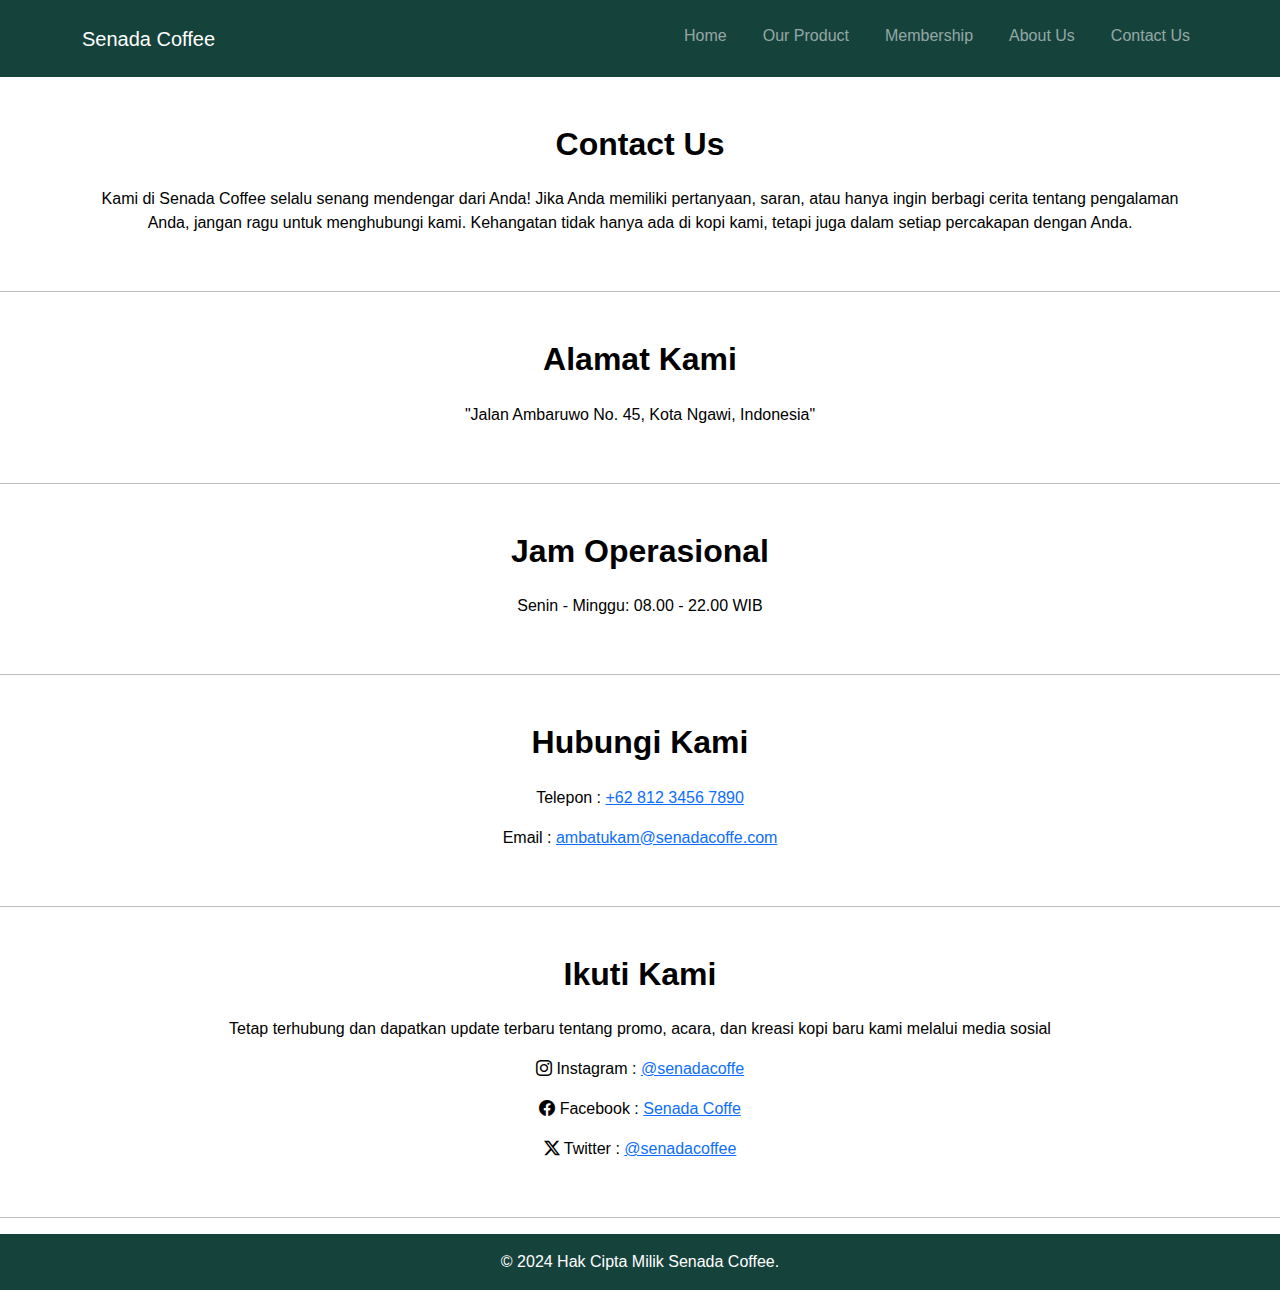
==== contactus.html @ 4b557865 "Add files via upload" ====
<!DOCTYPE html>
<html lang="en">
<head>
    <meta charset="UTF-8">
    <meta name="viewport" content="width=device-width, initial-scale=1.0">
    <title>Senada - Contact Us</title>
    <link href="https://cdn.jsdelivr.net/npm/bootstrap@5.3.3/dist/css/bootstrap.min.css" rel="stylesheet" integrity="sha384-QWTKZyjpPEjISv5WaRU9OFeRpok6YctnYmDr5pNlyT2bRjXh0JMhjY6hW+ALEwIH" crossorigin="anonymous">
    <link rel="stylesheet" href="style.css">
    <link href="https://cdn.jsdelivr.net/npm/bootstrap-icons/font/bootstrap-icons.css" rel="stylesheet">

</head>
<body>
    <nav class="navbar navbar-dark navbar-expand-lg">
        <div class="container">
            <a class="navbar-brand" href="index.html">Senada Coffee</a>
            <button class="navbar-toggler" type="button" id="toggleButton" aria-controls="navbarNav" aria-expanded="false" aria-label="Toggle navigation">
                <div class="line"></div>
                <div class="line"></div>
                <div class="line"></div>
            </button>
            <div class="collapse navbar-collapse" id="navbarNav">
                <ul class="navbar navbar-dark navbar-nav ms-auto">
                    <li class="nav-item">
                        <a class="nav-link" href="index.html">Home</a>
                    </li>
                    <li class="nav-item">
                        <a class="nav-link" href="menu.html">Our Product</a>
                    </li>
                    <li class="nav-item">
                        <a class="nav-link" href="membership.html">Membership</a>
                    </li>
                    <li class="nav-item">
                        <a class="nav-link" href="aboutus.html">About Us</a>
                    </li>
                    <li class="nav-item">
                        <a class="nav-link" href="contactus.html">Contact Us</a>
                    </li>

                </ul>                    
            </div>
            
            <br>
            <br>

        </div>
    </nav>


        <h2 class="text-center fw-bold mt-5 mb-1">Contact Us</h1>    
    <div class="container text-center w-40 mt-4 mb-3">
        <p>Kami di Senada Coffee selalu senang mendengar dari Anda! Jika Anda memiliki pertanyaan, saran, atau hanya ingin berbagi cerita tentang pengalaman Anda, jangan ragu untuk menghubungi kami. Kehangatan tidak hanya ada di kopi kami, tetapi juga dalam setiap percakapan dengan Anda.</p>
    </div>
    <br>
    <hr>
    <h2 class="text-center fw-bold mt-5 mb-1">Alamat Kami</h1>
    <div class="container text-center w-40 mt-4 mb-3">
        <p>"Jalan Ambaruwo No. 45, Kota Ngawi, Indonesia"</p>
    </div><br>
    <hr>

    <h2 class="text-center fw-bold mt-5 mb-1">Jam Operasional</h2>
    <div class="container text-center w-40 mt-4 mb-3">
        <p>Senin - Minggu: 08.00 - 22.00 WIB</p>
    </div><br>
    <hr>

    <h2 class="text-center fw-bold mt-5 mb-1">Hubungi Kami</h2>
    <div class="container text-center w-40 mt-4 mb-3">
        <p>Telepon : <a href="+62 812 3456 7890">+62 812 3456 7890</a></p>  
        <p>Email : <a href="ambatukam@senadacoffe.com">ambatukam@senadacoffe.com</a></p>
    </div><br>
    <hr>
    
    <h2 class="text-center fw-bold mt-5 mb-1">Ikuti Kami</h2>
    <div class="container text-center w-40 mt-4 mb-3">
        <p>Tetap terhubung dan dapatkan update terbaru tentang promo, acara, dan kreasi kopi baru kami melalui media sosial</p>  
        <p><i class="bi bi-instagram"></i> Instagram : <a href="ambatukam@senadacoffe.com">@senadacoffe</a></p>
        <p><i class="bi bi-facebook"></i> Facebook : <a href="ambatukam@senadacoffe.com">Senada Coffe</a></p>
        <p><i class="bi bi-twitter-x"></i> Twitter : <a href="ambatukam@senadacoffe.com">@senadacoffee</a></p>
    </div><br>
    <hr>
    
    <footer class="footer text-center py-3">
        <div class="container">
            <p class="mb-0">© 2024 Hak Cipta Milik Senada Coffee.</p>
        </div>
    </footer>
</body>
</html>
---- style.css ----
body {
    background-color: #ffffff;
    color: #000000;
    font-family: Arial, sans-serif;
}
.navbar {
    background-color: #16423C;
}
.navbar ul li {
    position: relative; 
    padding-bottom: 5px;
    padding-left: 20px;
    transition: transform 0.3s ease;
}

.navbar ul li:hover {
    box-shadow: 0px 4px 15px rgba(0, 0, 0, 0.2); 
    transform: scale(1.05); 
    border-radius: 10px; 
}

.navbar ul li::after {
    content: "";
    position: absolute;
    left: 0;
    bottom: 0;
    width: 0;
    height: 1px;
    background-color: white; 
    transition: width 0.3s ease; 
}

.navbar ul li:hover::after {
    width: 100%; 
}


/*header*/
.header {
    position: relative; 
    height: 280px; 
    color: white; 
}

.overlay {
    position: absolute; 
    top: 0;
    left: 0;
    right: 0;
    bottom: 0;
    background-color: rgba(0, 0, 0, 0.6); 
    z-index: 1; 
}

header h1, p {
    position: relative; 
    z-index: 2; 
}

.foto {
    width: 800px ;
    height: auto;
}

.fotokartu {
    width: 55%;
}

/*pop up nav tampilan mobile
.popup-nav {
    position: absolute;
    top: 60px; 
    right: 10px; 
    background-color: #274f80;
    border: 1px solid #E0E1DD;
    display: none; 
    padding: 10px;
    z-index: 1000; 
}
.popup-nav ul {
    list-style: none;
    padding: 0;
}
.popup-nav li {
    margin: 5px 0;
}
.popup-nav ul li {
    position: relative; 
    padding-bottom: 5px; 
}

.popup-nav ul li::after {
    content: "";
    position: absolute;
    left: 0;
    bottom: 0;
    width: 0;
    height: 2px;
    background-color: white;
    transition: width 0.3s ease; 
}
    

.popup-nav ul li:hover::after {
    width: 100%;
}
*/
.navbar-toggler {
    border: none; 
    outline: none; 
    cursor: pointer; 
}

.navbar-toggler .line {
    display: block;
    width: 25px; 
    height: 3px; 
    background-color: #ffffff; 
    margin: 4px 0; 
    transition: 0.4s; 
}

.card {
    background-color: #16423C;
    height: 400px; 
    color: #ffffff;
}
.card:hover {
    box-shadow: 0px 4px 15px darkslategray; 
    transform: scale(1.05); 
}

.captionnya {
    font-size: smaller;
    font-style: italic;
    
}

.container2 {

}

.btn {
    background-color: rgb(39, 83, 83);
}

footer {
    background-color: #16423C;
    color: #ffffff;
}
.home {
    background-color: #E9EFEC;
}
.judul {
    color: #ffffff;
}
.text-justify {
    text-align: justify;
  }
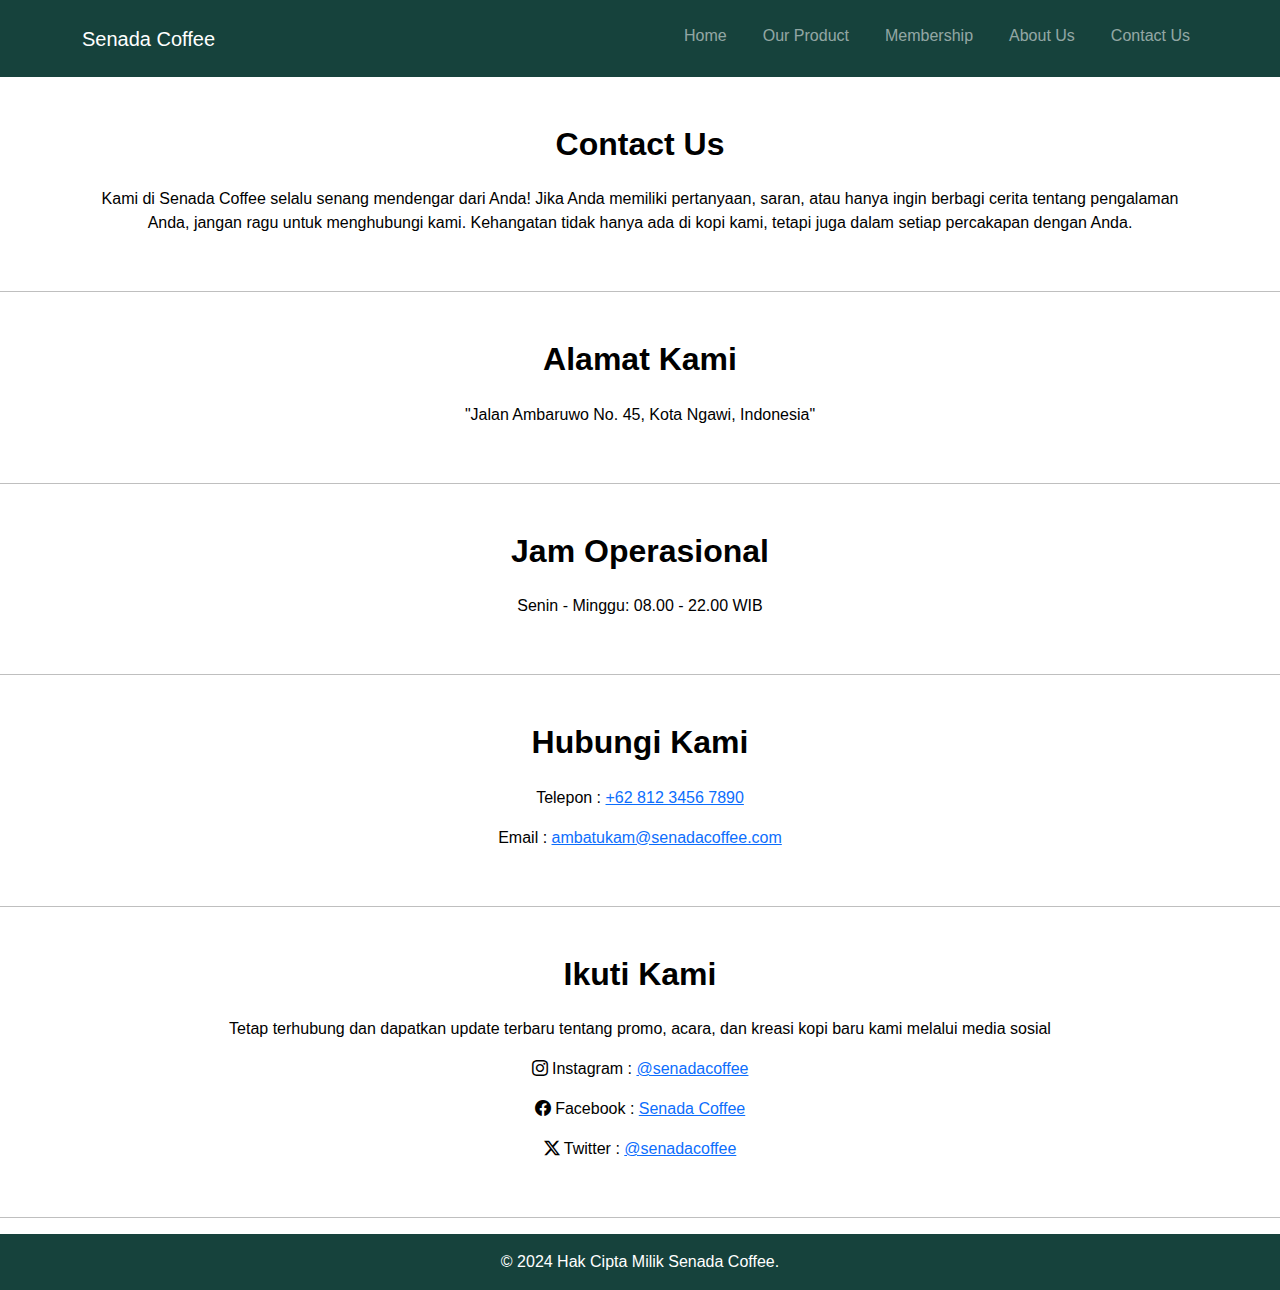
==== commit 39553ba2: "Update contactus.html" ====
--- a/contactus.html
+++ b/contactus.html
@@ -67,16 +67,16 @@
     <h2 class="text-center fw-bold mt-5 mb-1">Hubungi Kami</h2>
     <div class="container text-center w-40 mt-4 mb-3">
         <p>Telepon : <a href="+62 812 3456 7890">+62 812 3456 7890</a></p>  
-        <p>Email : <a href="ambatukam@senadacoffe.com">ambatukam@senadacoffe.com</a></p>
+        <p>Email : <a href="ambatukam@senadacoffee.com">ambatukam@senadacoffee.com</a></p>
     </div><br>
     <hr>
     
     <h2 class="text-center fw-bold mt-5 mb-1">Ikuti Kami</h2>
     <div class="container text-center w-40 mt-4 mb-3">
         <p>Tetap terhubung dan dapatkan update terbaru tentang promo, acara, dan kreasi kopi baru kami melalui media sosial</p>  
-        <p><i class="bi bi-instagram"></i> Instagram : <a href="ambatukam@senadacoffe.com">@senadacoffe</a></p>
-        <p><i class="bi bi-facebook"></i> Facebook : <a href="ambatukam@senadacoffe.com">Senada Coffe</a></p>
-        <p><i class="bi bi-twitter-x"></i> Twitter : <a href="ambatukam@senadacoffe.com">@senadacoffee</a></p>
+        <p><i class="bi bi-instagram"></i> Instagram : <a href="ambatukam@senadacoffee.com">@senadacoffee</a></p>
+        <p><i class="bi bi-facebook"></i> Facebook : <a href="ambatukam@senadacoffee.com">Senada Coffee</a></p>
+        <p><i class="bi bi-twitter-x"></i> Twitter : <a href="ambatukam@senadacoffee.com">@senadacoffee</a></p>
     </div><br>
     <hr>
     
@@ -86,4 +86,4 @@
         </div>
     </footer>
 </body>
-</html>+</html>
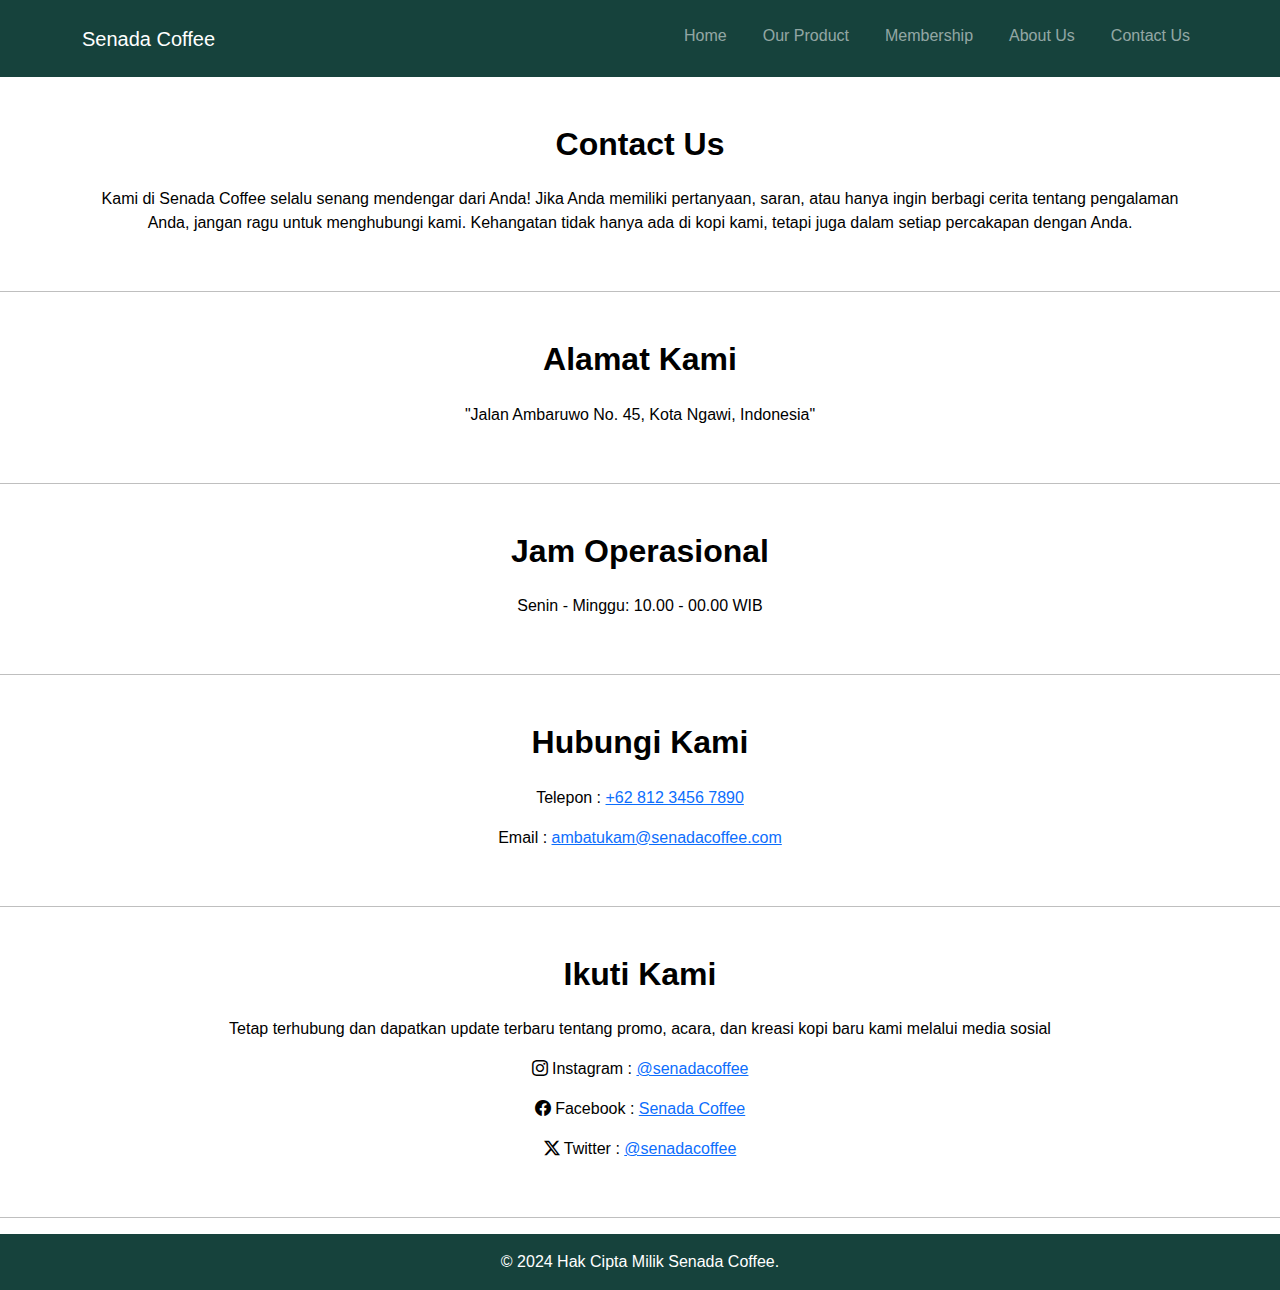
==== commit f532c54f: "Update contactus.html" ====
--- a/contactus.html
+++ b/contactus.html
@@ -60,7 +60,7 @@
 
     <h2 class="text-center fw-bold mt-5 mb-1">Jam Operasional</h2>
     <div class="container text-center w-40 mt-4 mb-3">
-        <p>Senin - Minggu: 08.00 - 22.00 WIB</p>
+        <p>Senin - Minggu: 10.00 - 00.00 WIB</p>
     </div><br>
     <hr>
 
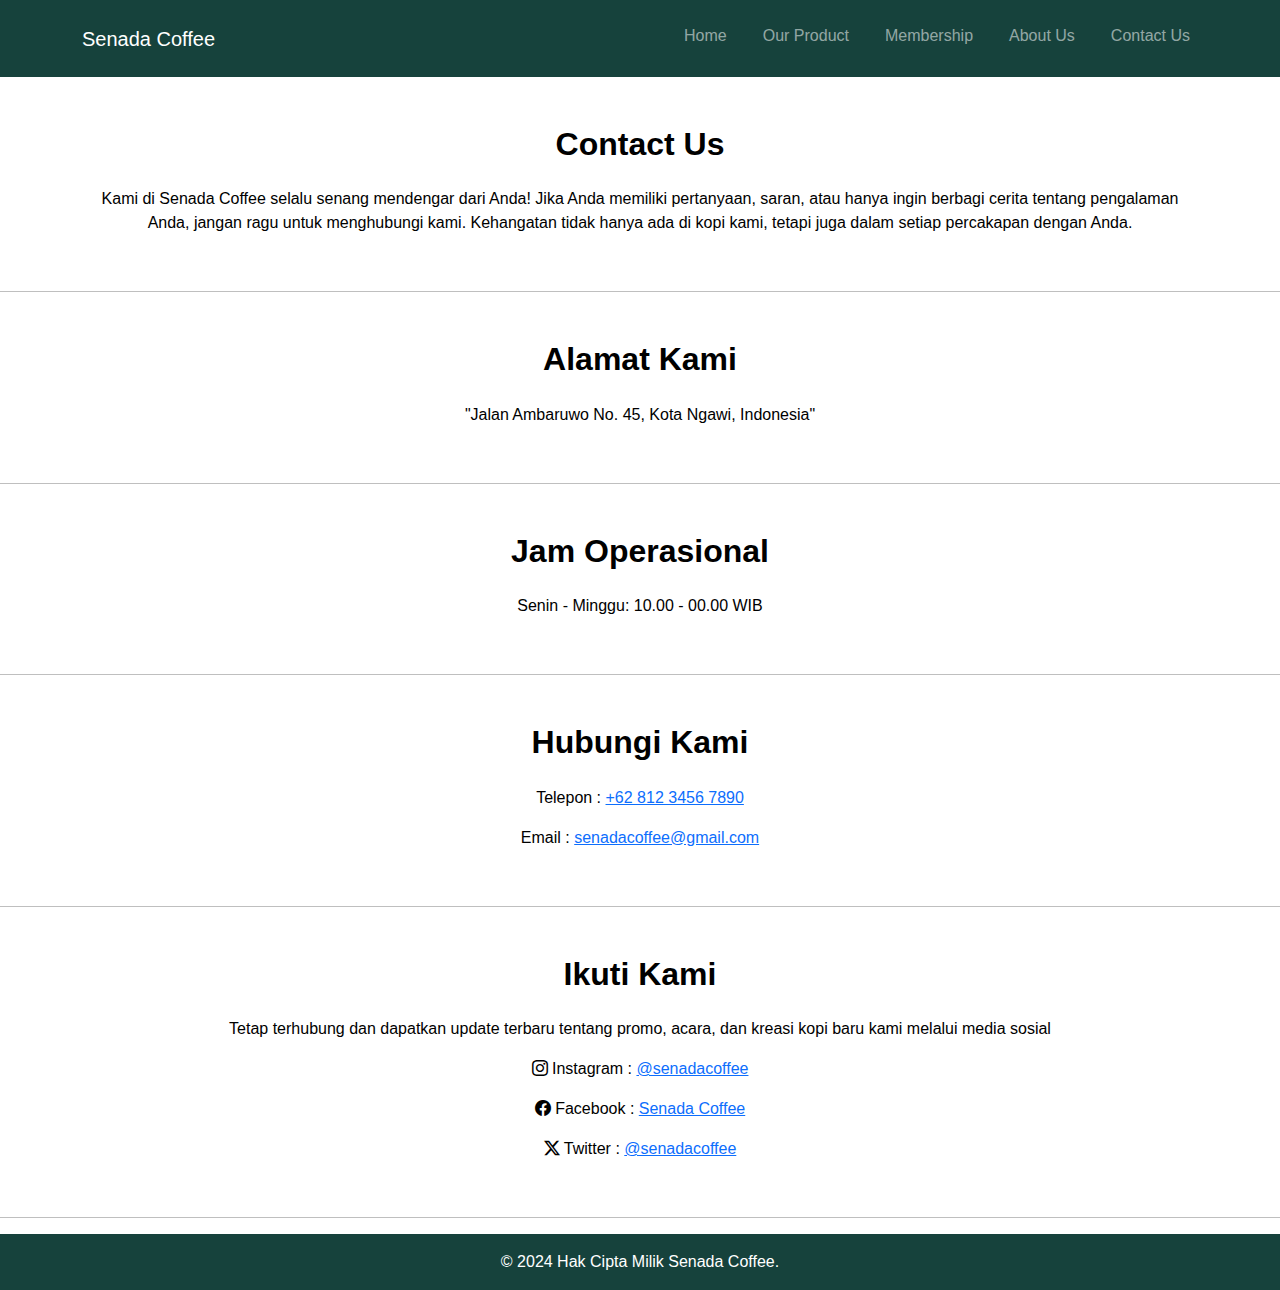
==== commit 12aac2eb: "Update contactus.html" ====
--- a/contactus.html
+++ b/contactus.html
@@ -67,16 +67,16 @@
     <h2 class="text-center fw-bold mt-5 mb-1">Hubungi Kami</h2>
     <div class="container text-center w-40 mt-4 mb-3">
         <p>Telepon : <a href="+62 812 3456 7890">+62 812 3456 7890</a></p>  
-        <p>Email : <a href="ambatukam@senadacoffee.com">ambatukam@senadacoffee.com</a></p>
+        <p>Email : <a href="senadacoffee@gmail.com">senadacoffee@gmail.com</a></p>
     </div><br>
     <hr>
     
     <h2 class="text-center fw-bold mt-5 mb-1">Ikuti Kami</h2>
     <div class="container text-center w-40 mt-4 mb-3">
         <p>Tetap terhubung dan dapatkan update terbaru tentang promo, acara, dan kreasi kopi baru kami melalui media sosial</p>  
-        <p><i class="bi bi-instagram"></i> Instagram : <a href="ambatukam@senadacoffee.com">@senadacoffee</a></p>
-        <p><i class="bi bi-facebook"></i> Facebook : <a href="ambatukam@senadacoffee.com">Senada Coffee</a></p>
-        <p><i class="bi bi-twitter-x"></i> Twitter : <a href="ambatukam@senadacoffee.com">@senadacoffee</a></p>
+        <p><i class="bi bi-instagram"></i> Instagram : <a href="insagram.com/senadacoffee">@senadacoffee</a></p>
+        <p><i class="bi bi-facebook"></i> Facebook : <a href="facebook.com/senadacoffee">Senada Coffee</a></p>
+        <p><i class="bi bi-twitter-x"></i> Twitter : <a href="x.com/senadacoffee">@senadacoffee</a></p>
     </div><br>
     <hr>
     
